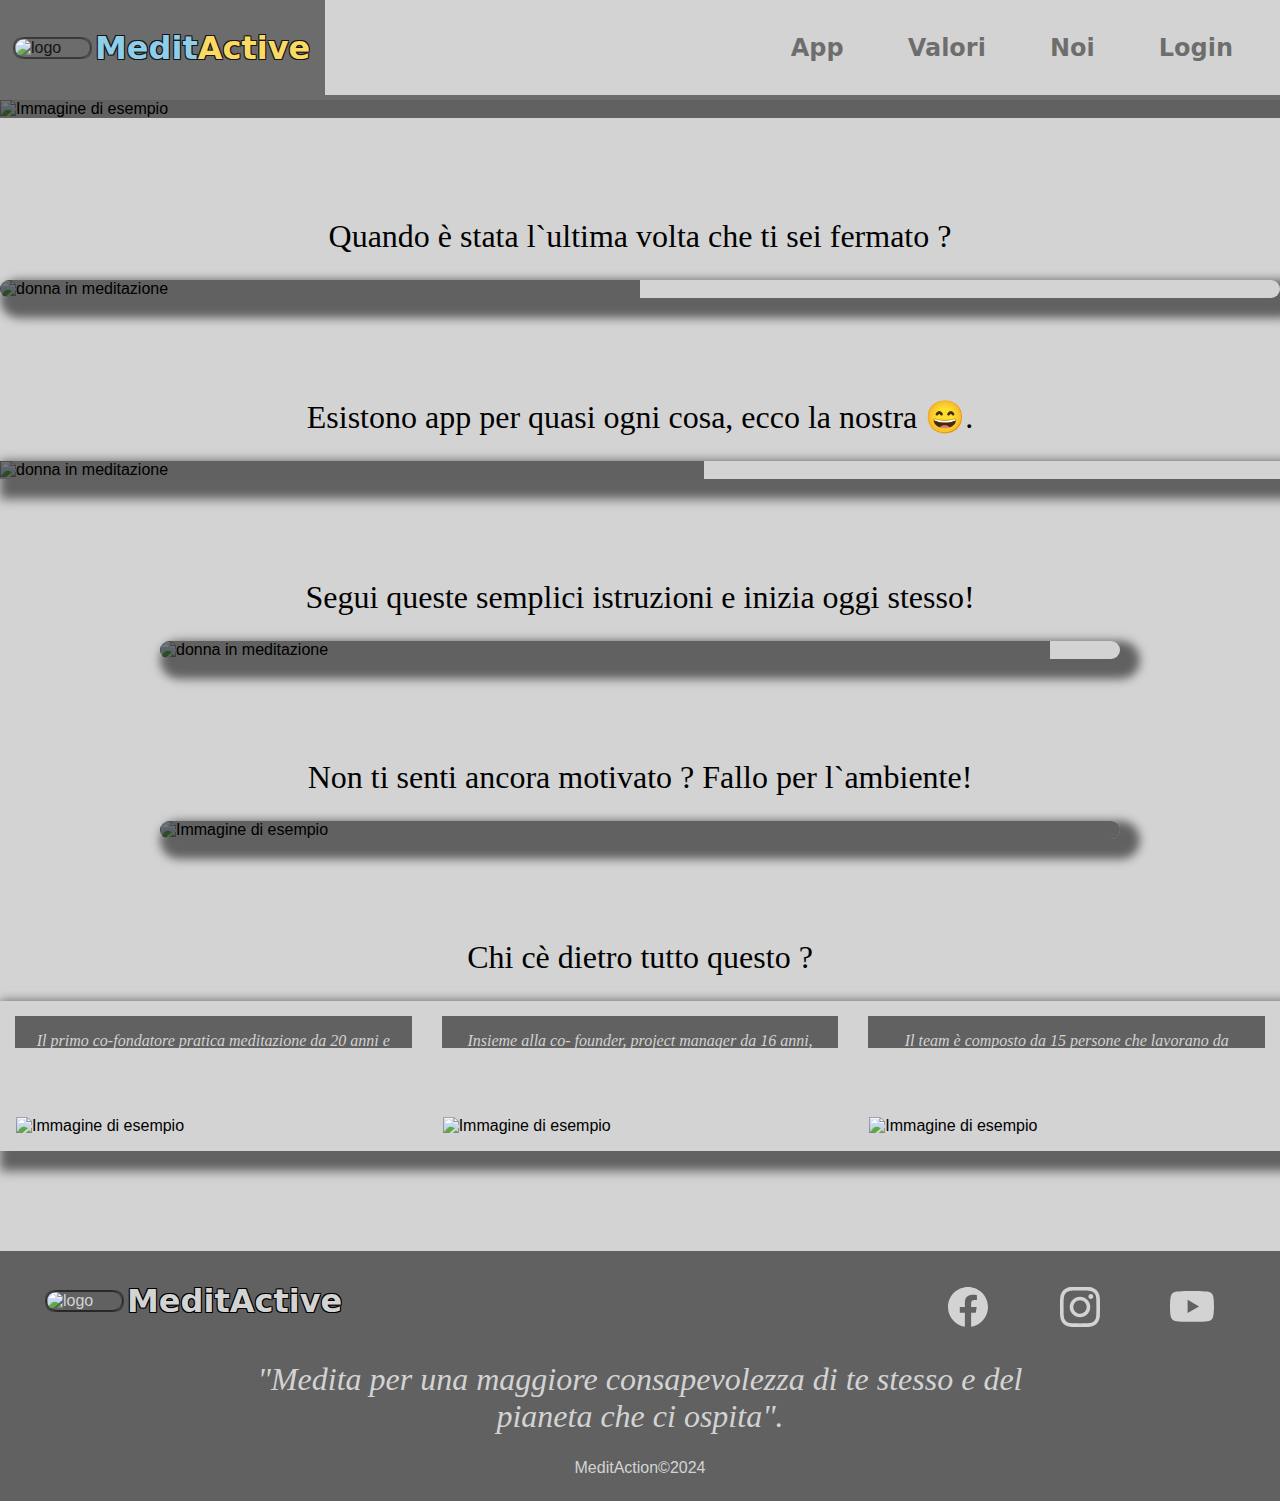
==== index.html @ da6f79a5 "Update index.html" ====
<!DOCTYPE html>
<html lang="it">
  <head>
    <meta charset="UTF-8" />
    <meta name="viewport" content="width=device-width, initial-scale=1.0" />
    <title>MeditActive</title>

    <link rel="stylesheet" type="text/css" href="https://VoTk4N.github.io/css/style.css" />

    <link
      rel="icon"
      href="/assets/img/logo/meditation-yoga-posture-svgrepo-com.png"
      type="image/png"
    />

   
  </head>
  <body>
    <header class="opacityChange" id="opacityChange">
      <div  class="logo">
        <img
          src="/assets/img/logo/meditation-yoga-posture-svgrepo-com.svg"
          alt="logo"
        />
        <p class="medit">Medit<span class="active">Active</span></p>
      </div>
      <nav>
        <ul>
          <li class="target t1">App</li>
          <li class="target t2">Valori</li>
          <li class="target t3">Noi</li>
          <li class="target t4">Login</li>

        </ul>
      </nav>
    </header>

    <main>
      <!-- VISION -->

      <div class="stone">
        <img class="img-set"
          src="/assets/img/stones-6546233_475px.jpg"
          alt="Immagine di esempio"
        />
        <p class="defaut-t">
          "<span>Your future</span>is created by what you do
          <span>today</span> not tomorrow."
        </p>
      </div>

      <h1 class="defaut-h1">
        Quando è stata l`ultima volta che ti sei fermato ?
      </h1>

      <div class="vision">
        <img class="img-set"
          src="/assets/img/meditation-5355769_1280.jpg"
          alt="donna in meditazione"
        />
        <div class="defaut-t vision-text">
          <p>
            "Il livello di consapevolezza di se stessi nella società è molto
            basso. Il mondo è diventato veloce, l’ottimizzazione supera
            d’importanza l’introspezione. La nostra missione è aiutare le
            persone a vivere serenamente con se stesse e a raggiungere i propri
            obiettivi, attraverso un percorso di meditazione."
          </p>
        </div>
      </div>

      <!-- APP -->
      <h1 class="defaut-h1">
        Esistono app per quasi ogni cosa, ecco la nostra &#x1F604.
      </h1>
      <div  class="app">
        <img class="img-set" src="/assets/img/beach-app474px.png" alt="donna in meditazione" />
        <div class="defaut-t app-t">
          <p>
            L’app è stata sviluppata per portare i benefici della meditazione e
            coordinarla con quelli della crescita personale, per far raggiungere
            vari obiettivi: giornalieri, mensili e annuali.
          </p>
          
        </div>
      </div>


      <h1 class="defaut-h1">
        Segui queste semplici istruzioni e inizia oggi stesso!
      </h1>

      <div class="app2">
        <img class="img-set"
          src="/assets/img/plant-8130367_1280.jpg"
          alt="donna in meditazione"
        />
        <div class="defaut-t app-t2">
          <ol>
            <li>Inserisci i tuoi dati e le tue abitudini.</li>
            <li>Scegli gli obbiettivi da raggiungere.</li>
            <li>Definisci in quanto tempo vuoi realizzare questa sfida.</li>
          </ol>
          <button>Clicca e medita</button>
        </div>
      </div>



      <!--VALUE -->
      <h1 class="defaut-h1">
        Non ti senti ancora motivato ? Fallo per l`ambiente!
      </h1>

             <div class="app2">
                <div class="defaut-t app-t2">
                    <p>
                        Ad ogni obiettivo raggiunto guadagni delle monete virtuali che
                        possono essere utilizzate per piantare alberi o raccogliere fondi
                        per progetti sociali o ambientali.
                      </p>
        <p>
          L’azienda si appoggia esclusivamente su server alimentati a energia
          rinnovabile.
        </p>
        </div>
        <img class="img-set"
          src="/assets/img/sunflowers-1853323_1280.jpg"
          alt="Immagine di esempio"
        />
      </div>


      <!-- ABOUT US -->

      <h1 class="defaut-h1"> 
        Chi cè dietro tutto questo ? </h1>

<div class="app">
      <div class="chi-siamo">
        <p class="defaut-t">
          Il primo co-fondatore pratica meditazione da 20 anni e la insegna da
          17.
        </p>

        <img class="img-set" src="/assets/img/co-founders-small.jpg" alt="Immagine di esempio" />
      </div>
      <div class="chi-siamo">
        <p class="defaut-t">
          Insieme alla co- founder, project manager da 16 anni, ha ideato questa
          app.
        </p>

        <img class="img-set"
          src="/assets/img/woman-5779323_small.jpg"
          alt="Immagine di esempio"
        />
      </div>

      <div class="chi-siamo">
        <p class="defaut-t">
          Il team è composto da 15 persone che lavorano da remoto in giro per
          l'Italia.
        </p>

        <img class="img-set"
          src="/assets/img/friendship-2366955_small.jpg"
          alt="Immagine di esempio"
        />
      </div>

    </div>

    </main>
    <footer>  
        <div class="footer-top">
        <div class="logo">
          <img
            src="/assets/img/logo/meditation-yoga-posture-svgrepo-com - footer.svg"
            alt="logo"
          />
          <p class="medit">Medit<span class="active">Active</span></p>
        </div>
        <nav>
          <ul>
            <li><a href="https://www.facebook.com/" target="_blank"><?xml version="1.0" encoding="utf-8"?>
                <svg class="svg-social" viewBox="0 0 24 24" xmlns="http://www.w3.org/2000/svg">
                <path d="M22 12C22 6.47714 17.5229 1.99999 12 1.99999C6.47715 1.99999 2 6.47714 2 12C2 16.9913 5.65686 21.1283 10.4375 21.8785V14.8906H7.89844V12H10.4375V9.79687C10.4375 7.29062 11.9304 5.90624 14.2146 5.90624C15.3087 5.90624 16.4531 6.10155 16.4531 6.10155V8.56249H15.1921C13.9499 8.56249 13.5625 9.33333 13.5625 10.1242V12H16.3359L15.8926 14.8906H13.5625V21.8785C18.3431 21.1283 22 16.9913 22 12Z"/>
                </svg></a></li>
            <li><a href="https://www.instagram.com/" target="_blank"><?xml version="1.0" encoding="utf-8"?><svg class="svg-social" viewBox="0 0 24 24" xmlns="http://www.w3.org/2000/svg">
                <path fill-rule="evenodd" clip-rule="evenodd" d="M12 2C9.284 2 8.944 2.01133 7.87733 2.06C6.81267 2.10867 6.08533 2.278 5.44933 2.52533C4.78267 2.776 4.178 3.16933 3.678 3.67867C3.16948 4.17809 2.77591 4.78233 2.52467 5.44933C2.27867 6.08533 2.10867 6.81333 2.06 7.878C2.012 8.944 2 9.28333 2 12C2 14.7167 2.01133 15.056 2.06 16.1227C2.10867 17.1873 2.278 17.9147 2.52533 18.5507C2.776 19.2173 3.16933 19.822 3.67867 20.322C4.1781 20.8305 4.78234 21.2241 5.44933 21.4753C6.08533 21.722 6.81267 21.8913 7.87733 21.94C8.944 21.9887 9.284 22 12 22C14.716 22 15.056 21.9887 16.1227 21.94C17.1873 21.8913 17.9147 21.722 18.5507 21.4747C19.2173 21.224 19.822 20.8307 20.322 20.3213C20.8305 19.8219 21.2241 19.2177 21.4753 18.5507C21.722 17.9147 21.8913 17.1873 21.94 16.1227C21.9887 15.056 22 14.716 22 12C22 9.284 21.9887 8.944 21.94 7.87733C21.8913 6.81267 21.722 6.08533 21.4747 5.44933C21.2236 4.78204 20.83 4.17755 20.3213 3.678C19.8219 3.16948 19.2177 2.77591 18.5507 2.52467C17.9147 2.27867 17.1867 2.10867 16.122 2.06C15.056 2.012 14.7167 2 12 2ZM12 3.802C14.67 3.802 14.9867 3.812 16.0413 3.86C17.016 3.90467 17.5453 4.06667 17.898 4.20467C18.3647 4.38533 18.698 4.60267 19.048 4.952C19.398 5.302 19.6147 5.63533 19.7953 6.102C19.9327 6.45467 20.0953 6.984 20.14 7.95867C20.188 9.01333 20.198 9.33 20.198 12C20.198 14.67 20.188 14.9867 20.14 16.0413C20.0953 17.016 19.9333 17.5453 19.7953 17.898C19.6353 18.3324 19.3799 18.7253 19.048 19.048C18.7254 19.38 18.3324 19.6354 17.898 19.7953C17.5453 19.9327 17.016 20.0953 16.0413 20.14C14.9867 20.188 14.6707 20.198 12 20.198C9.32933 20.198 9.01333 20.188 7.95867 20.14C6.984 20.0953 6.45467 19.9333 6.102 19.7953C5.66764 19.6353 5.27467 19.3799 4.952 19.048C4.62012 18.7253 4.36475 18.3323 4.20467 17.898C4.06733 17.5453 3.90467 17.016 3.86 16.0413C3.812 14.9867 3.802 14.67 3.802 12C3.802 9.33 3.812 9.01333 3.86 7.95867C3.90467 6.984 4.06667 6.45467 4.20467 6.102C4.38533 5.63533 4.60267 5.302 4.952 4.952C5.27463 4.62003 5.66761 4.36465 6.102 4.20467C6.45467 4.06733 6.984 3.90467 7.95867 3.86C9.01333 3.812 9.33 3.802 12 3.802Z"/>
                <path fill-rule="evenodd" clip-rule="evenodd" d="M12 15.3367C11.5618 15.3367 11.128 15.2504 10.7231 15.0827C10.3183 14.915 9.95047 14.6692 9.64064 14.3594C9.3308 14.0495 9.08502 13.6817 8.91734 13.2769C8.74965 12.8721 8.66335 12.4382 8.66335 12C8.66335 11.5618 8.74965 11.1279 8.91734 10.7231C9.08502 10.3183 9.3308 9.95046 9.64064 9.64062C9.95047 9.33078 10.3183 9.08501 10.7231 8.91732C11.128 8.74964 11.5618 8.66333 12 8.66333C12.885 8.66333 13.7336 9.01487 14.3594 9.64062C14.9851 10.2664 15.3367 11.1151 15.3367 12C15.3367 12.8849 14.9851 13.7336 14.3594 14.3594C13.7336 14.9851 12.885 15.3367 12 15.3367ZM12 6.86C10.6368 6.86 9.32942 7.40153 8.36549 8.36547C7.40155 9.32941 6.86002 10.6368 6.86002 12C6.86002 13.3632 7.40155 14.6706 8.36549 15.6345C9.32942 16.5985 10.6368 17.14 12 17.14C13.3632 17.14 14.6706 16.5985 15.6345 15.6345C16.5985 14.6706 17.14 13.3632 17.14 12C17.14 10.6368 16.5985 9.32941 15.6345 8.36547C14.6706 7.40153 13.3632 6.86 12 6.86ZM18.6353 6.76667C18.6353 7.0889 18.5073 7.39794 18.2795 7.6258C18.0516 7.85366 17.7426 7.98167 17.4204 7.98167C17.0981 7.98167 16.7891 7.85366 16.5612 7.6258C16.3334 7.39794 16.2053 7.0889 16.2053 6.76667C16.2053 6.44443 16.3334 6.13539 16.5612 5.90753C16.7891 5.67968 17.0981 5.55167 17.4204 5.55167C17.7426 5.55167 18.0516 5.67968 18.2795 5.90753C18.5073 6.13539 18.6353 6.44443 18.6353 6.76667Z"/>
                </svg></a></li>
            <li><a href="https://www.youtube.com/" target="_blank"><?xml version="1.0" encoding="utf-8"?>
                <svg class="svg-social" viewBox="0 0 24 24" xmlns="http://www.w3.org/2000/svg">
                <path fill-rule="evenodd" clip-rule="evenodd" d="M20.5949 4.45999C21.5421 4.71353 22.2865 5.45785 22.54 6.40501C22.9982 8.12002 23 11.7004 23 11.7004C23 11.7004 23 15.2807 22.54 16.9957C22.2865 17.9429 21.5421 18.6872 20.5949 18.9407C18.88 19.4007 12 19.4007 12 19.4007C12 19.4007 5.12002 19.4007 3.405 18.9407C2.45785 18.6872 1.71353 17.9429 1.45999 16.9957C1 15.2807 1 11.7004 1 11.7004C1 11.7004 1 8.12002 1.45999 6.40501C1.71353 5.45785 2.45785 4.71353 3.405 4.45999C5.12002 4 12 4 12 4C12 4 18.88 4 20.5949 4.45999ZM15.5134 11.7007L9.79788 15.0003V8.40101L15.5134 11.7007Z"/>
                </svg></a></li>
          </ul>
        </nav>
    </div>
    <div class="footer-bottom">
<h1>"Medita per una maggiore consapevolezza di te stesso e del pianeta che ci ospita".
</h1>
<p>MeditAction©2024</p>
    </div>
</footer>





<script>

     // Gestisce l`opacità dell`header
    const opacityChangeDiv = document.getElementById('opacityChange');
    
   
    window.addEventListener('scroll', function () {
      const scrollPosition = window.scrollY; 
    
      if (scrollPosition > 100) {
        opacityChangeDiv.style.opacity = '0.5'; 
      } else {
        opacityChangeDiv.style.opacity = '1'; 
      }
    });
    
    // Gestisce l`opacità dell`header quando è in hover risolvendo la sovrascrittura di js
    opacityChangeDiv.addEventListener('mouseenter', function () {
      opacityChangeDiv.style.opacity = '0.9'; // Opacità su hover
    });
    
    opacityChangeDiv.addEventListener('mouseleave', function () {
      const scrollPosition = window.scrollY;
    
      if (scrollPosition > 100) {
        opacityChangeDiv.style.opacity = '0.5'; 
      } else {
        opacityChangeDiv.style.opacity = '1'; 
      }
    });
    
    </script>


<script>
    // Va all`inizio della home page sia dal logo header che dal logo del footer
    const logoDivs1 = document.querySelectorAll(".logo");
  
    
    logoDivs1.forEach(logoDivs1 => {
      logoDivs1.addEventListener("click", function () {

        window.scrollTo({
          top: 0,
          behavior: "smooth"
        });
      });
    });
  </script>



<script>
    // Srolla all`"APP"
    const logoDiv2 = document.querySelector(".t1");

    logoDiv2.addEventListener("click", function () {
      window.scrollTo({
        top: 1600,
        behavior: "smooth"
      });
    });
  </script>


<script>
   // Srolla hai "Valori"
       const logoDiv3 = document.querySelector(".t2");
  
    logoDiv3.addEventListener("click", function () {

        window.scrollTo({
        top: 3225,
        behavior: "smooth"
      });
    });
  </script>

<script>
    // Scrolla fino a "NOI"
    const logoDiv4 = document.querySelector(".t3");
  
    logoDiv4.addEventListener("click", function () {
      window.scrollTo({
        top: 4135,
        behavior: "smooth"
      });
    });
  </script>


<script>
    // Scrolla fino a "DOWLOAD/LOGIN"
    const logoDiv5 = document.querySelector(".t4");
  
    logoDiv5.addEventListener("click", function () {
      window.scrollTo({
        top: 2400,
        behavior: "smooth"
      });
    });
  </script>




  </body>
</html>
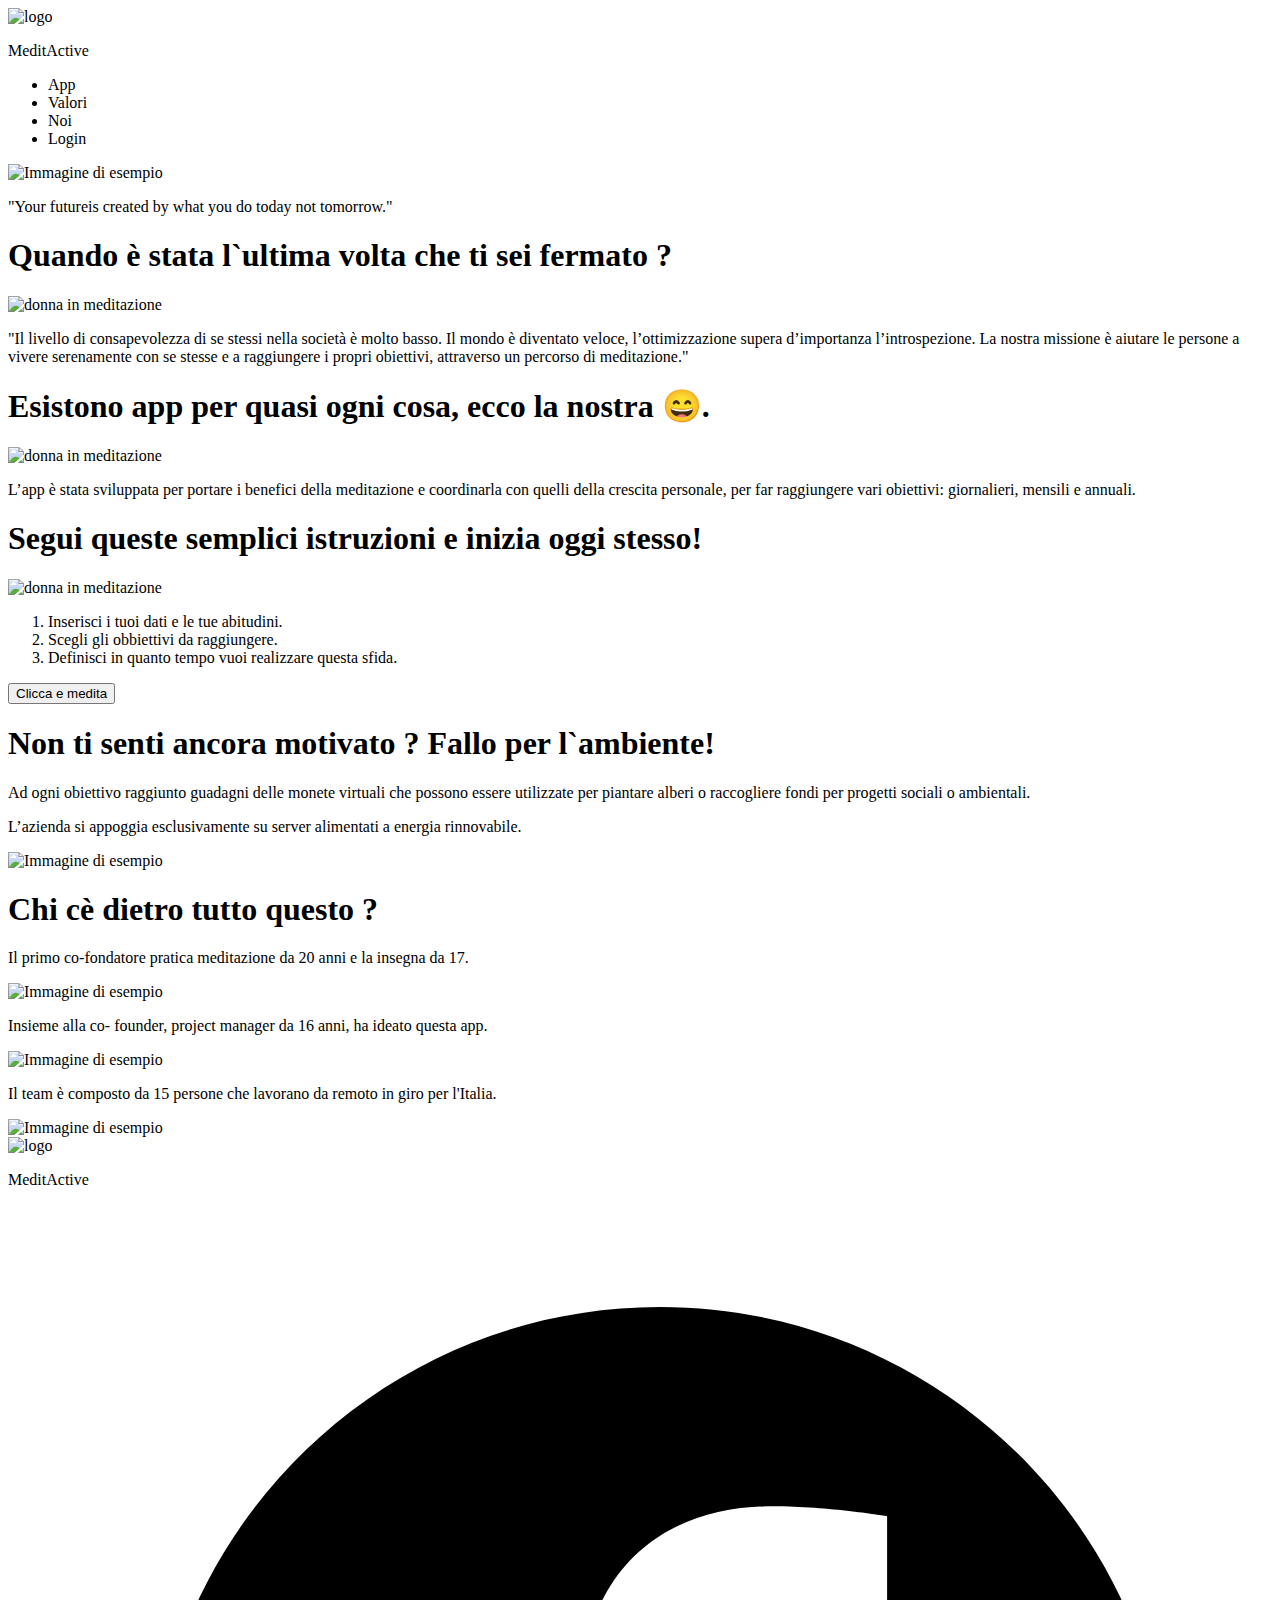
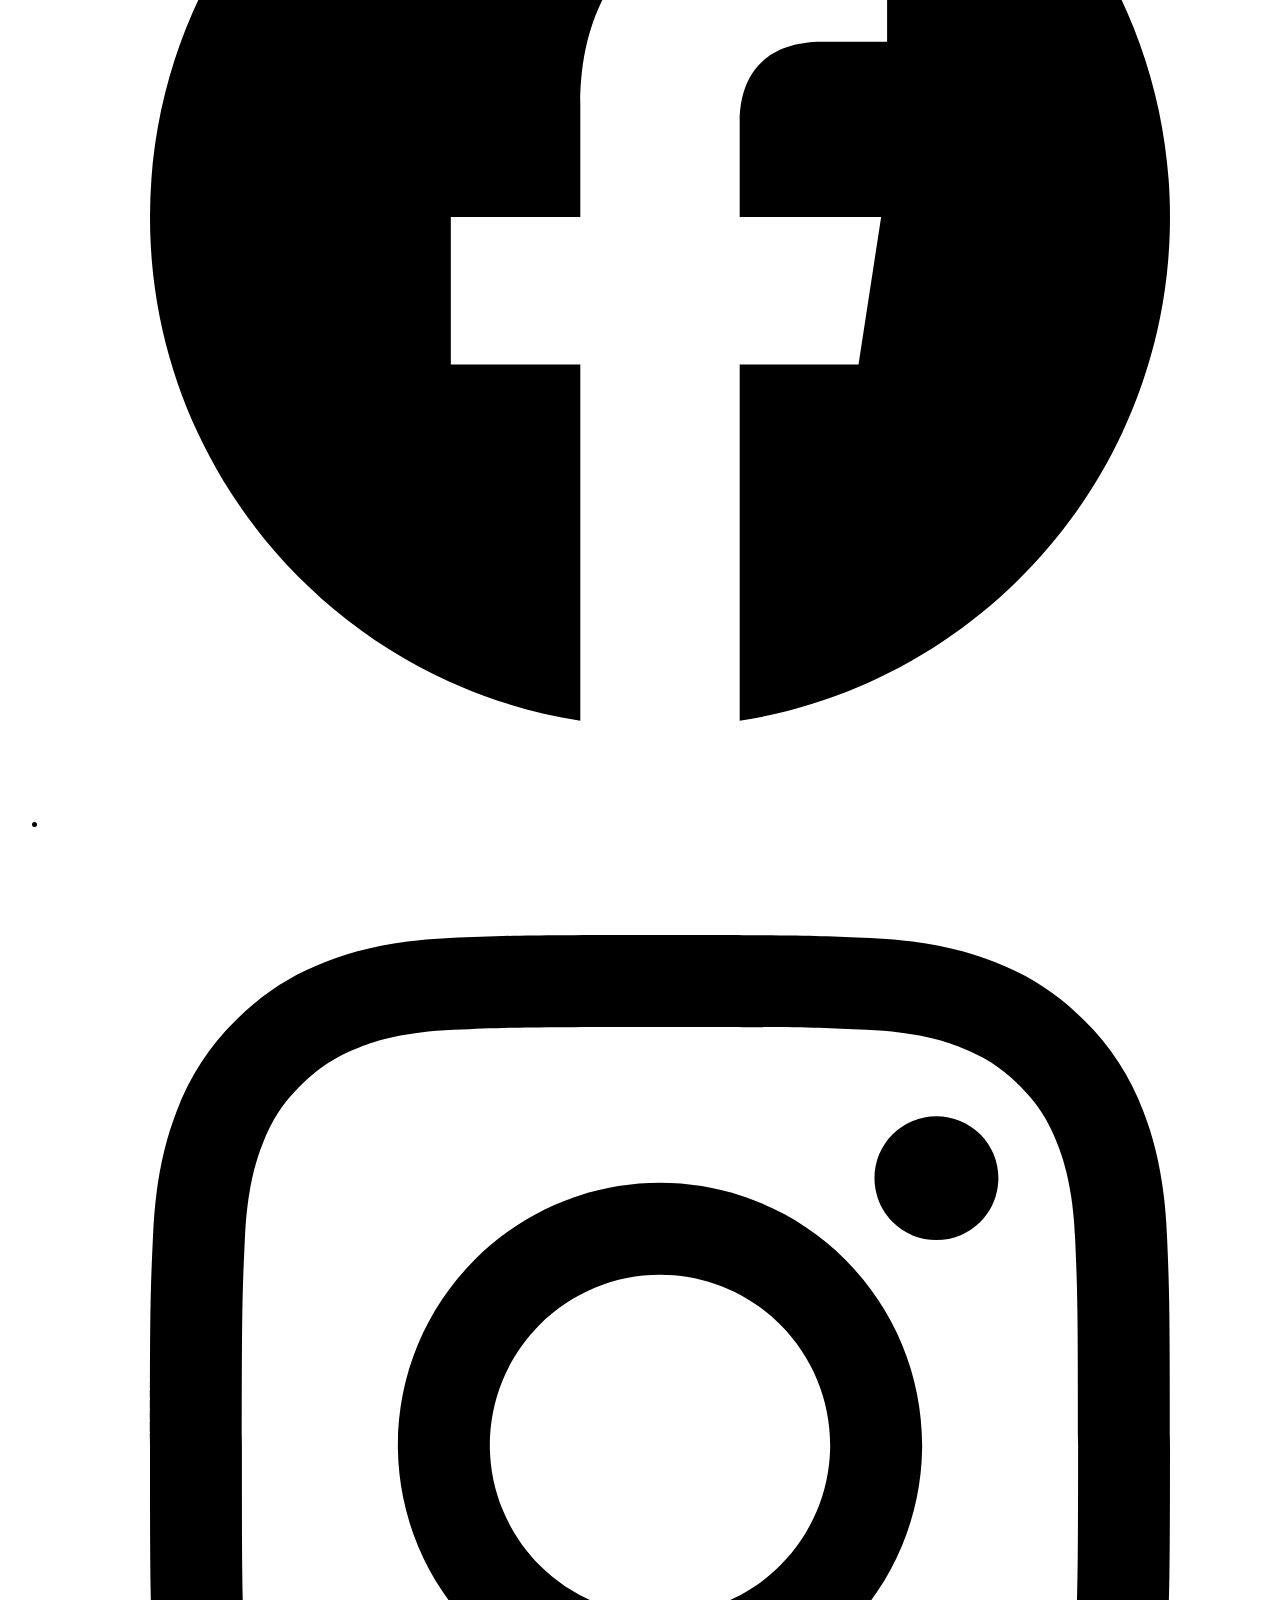
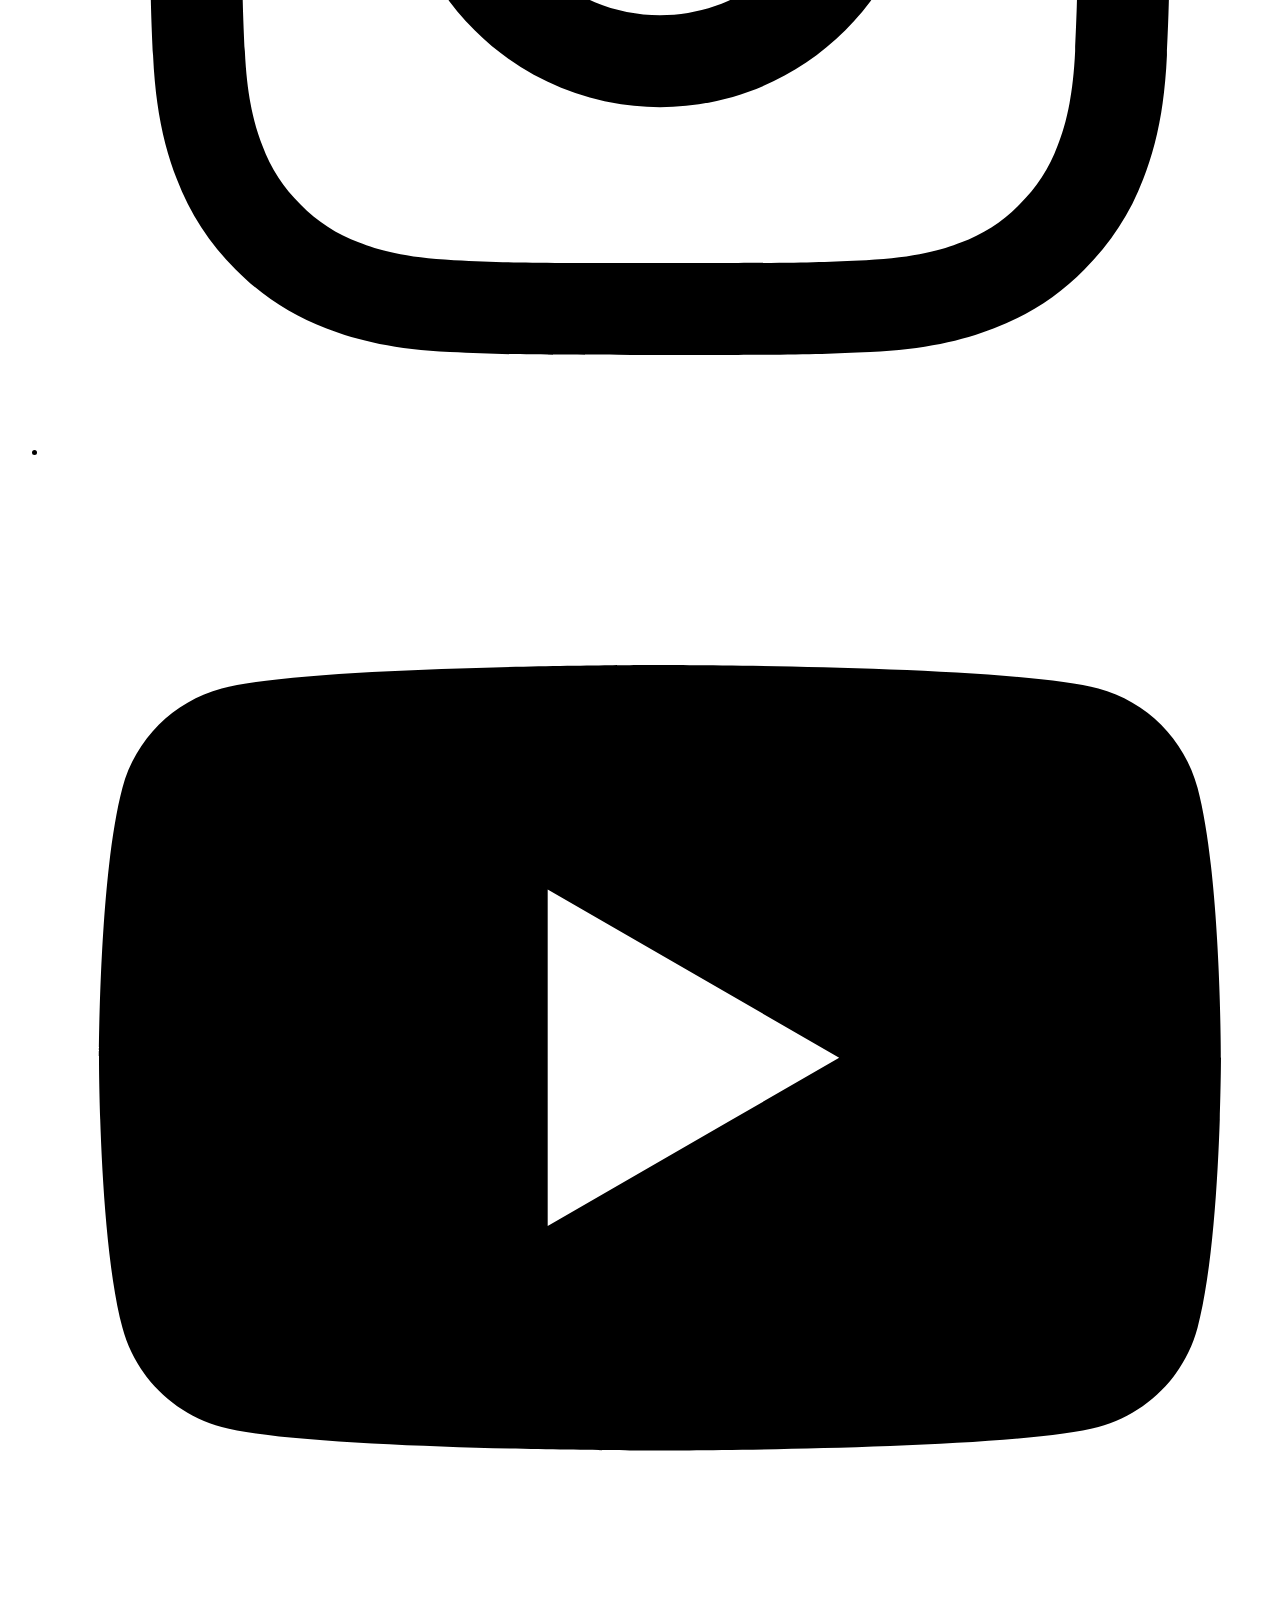
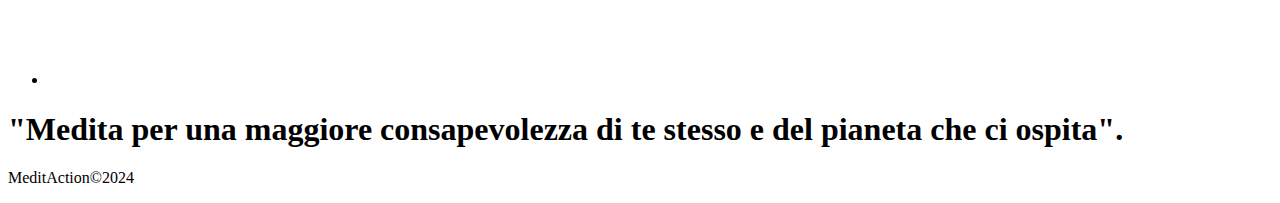
==== commit d1b2e20f: "Update index.html" ====
--- a/index.html
+++ b/index.html
@@ -5,7 +5,7 @@
     <meta name="viewport" content="width=device-width, initial-scale=1.0" />
     <title>MeditActive</title>
 
-    <link rel="stylesheet" type="text/css" href="https://VoTk4N.github.io/css/style.css" />
+    <link rel="stylesheet" type="text/css" href="./style.css" />
 
     <link
       rel="icon"
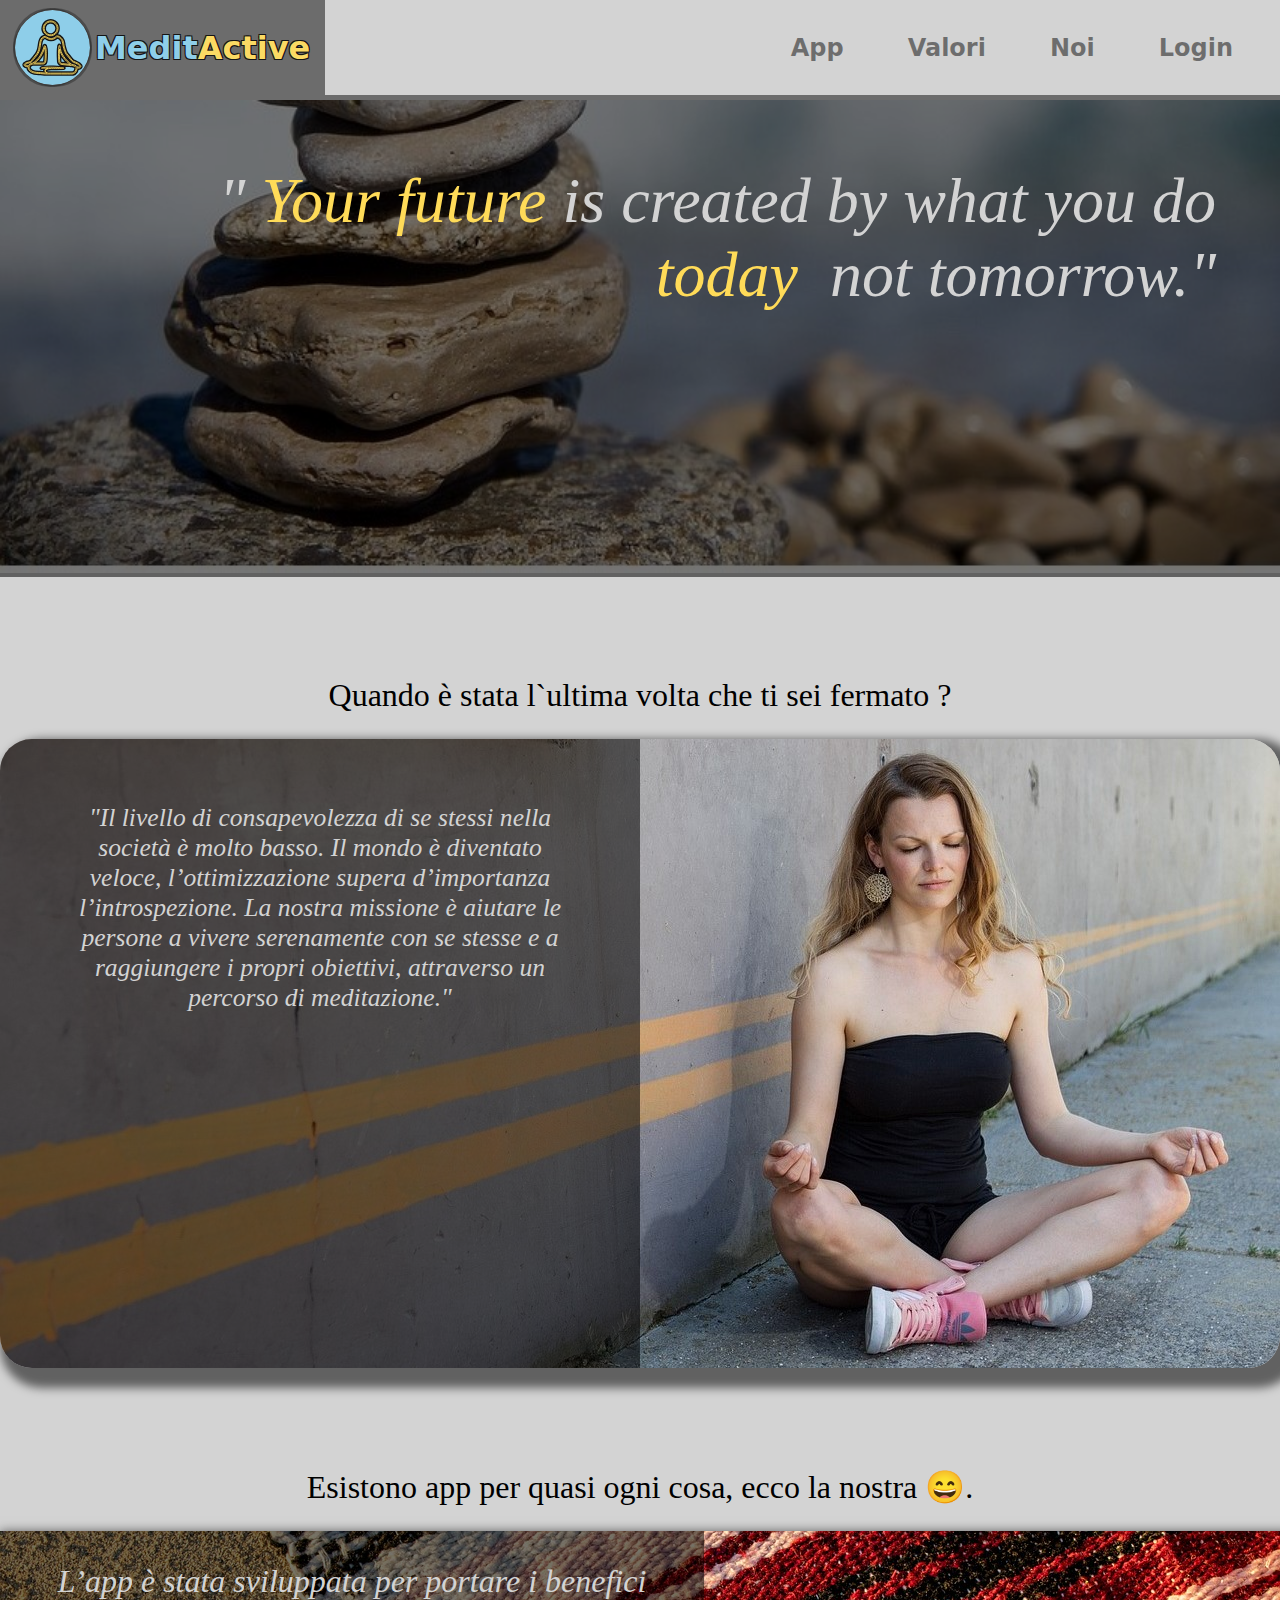
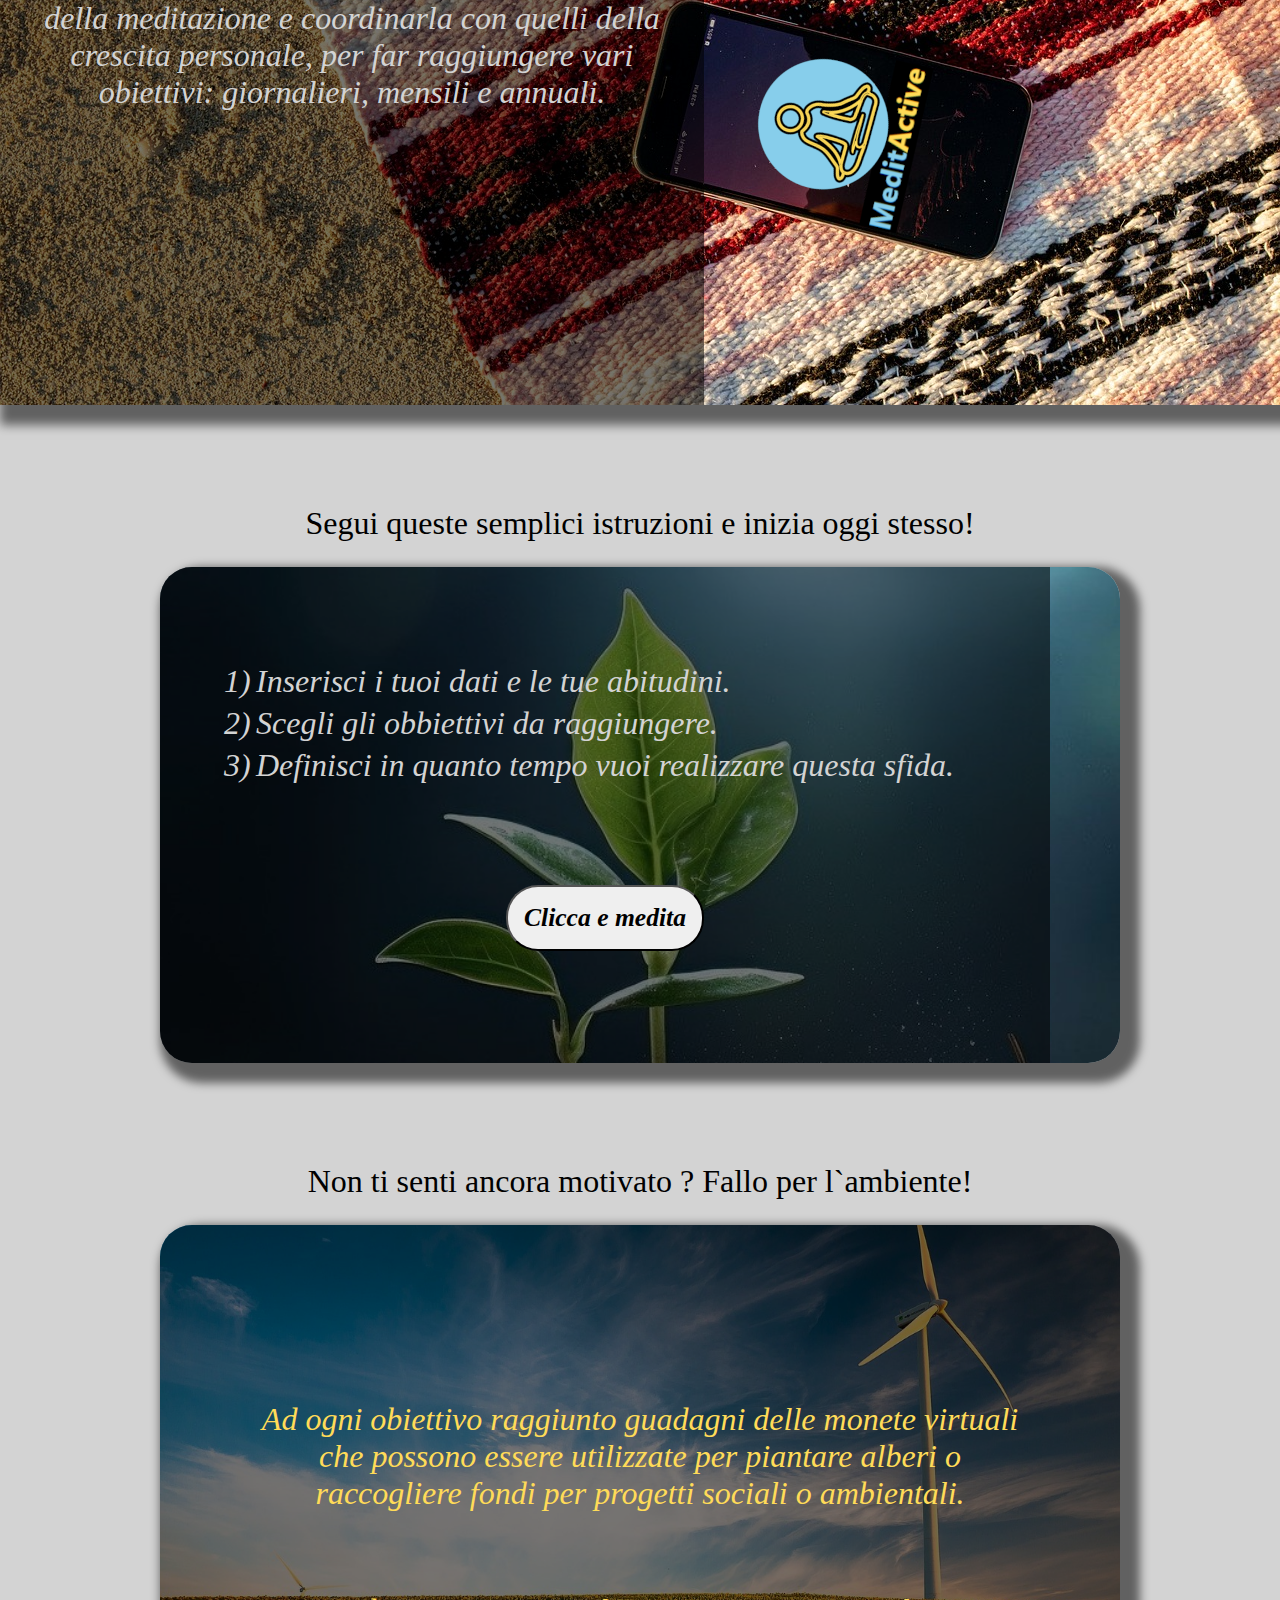
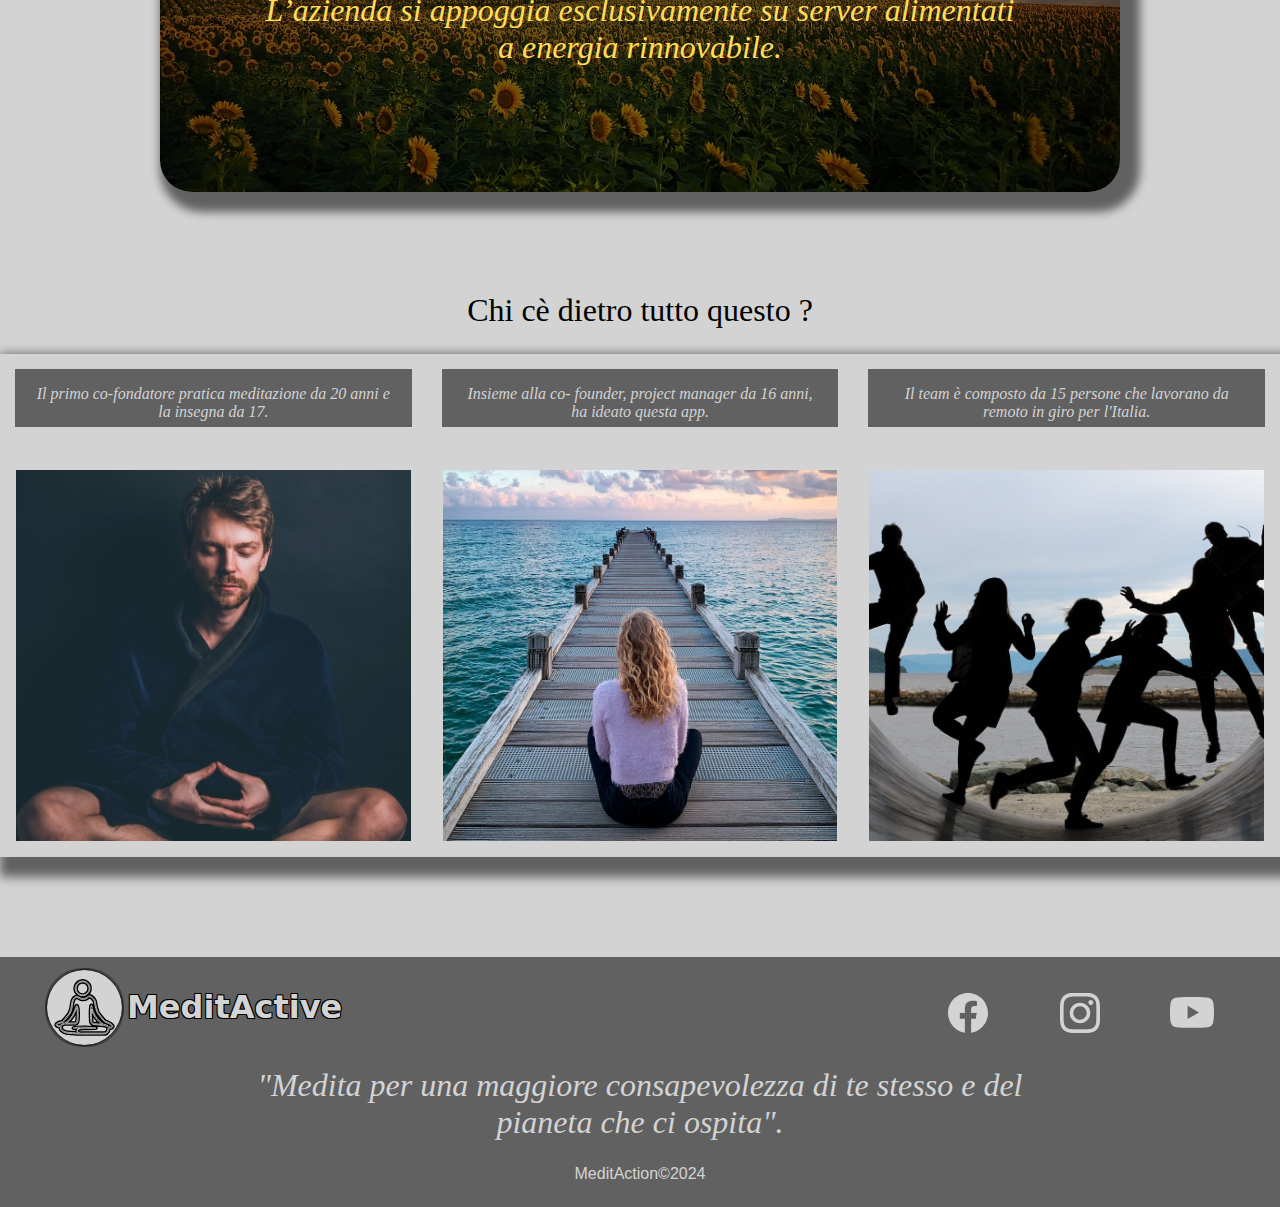
==== commit a4a2c847: "ADD_FOLDER" ====
--- a/index.html
+++ b/index.html
@@ -1,319 +1,319 @@
-<!DOCTYPE html>
-<html lang="it">
-  <head>
-    <meta charset="UTF-8" />
-    <meta name="viewport" content="width=device-width, initial-scale=1.0" />
-    <title>MeditActive</title>
-
-    <link rel="stylesheet" type="text/css" href="./style.css" />
-
-    <link
-      rel="icon"
-      href="/assets/img/logo/meditation-yoga-posture-svgrepo-com.png"
-      type="image/png"
-    />
-
-   
-  </head>
-  <body>
-    <header class="opacityChange" id="opacityChange">
-      <div  class="logo">
-        <img
-          src="/assets/img/logo/meditation-yoga-posture-svgrepo-com.svg"
-          alt="logo"
-        />
-        <p class="medit">Medit<span class="active">Active</span></p>
-      </div>
-      <nav>
-        <ul>
-          <li class="target t1">App</li>
-          <li class="target t2">Valori</li>
-          <li class="target t3">Noi</li>
-          <li class="target t4">Login</li>
-
-        </ul>
-      </nav>
-    </header>
-
-    <main>
-      <!-- VISION -->
-
-      <div class="stone">
-        <img class="img-set"
-          src="/assets/img/stones-6546233_475px.jpg"
-          alt="Immagine di esempio"
-        />
-        <p class="defaut-t">
-          "<span>Your future</span>is created by what you do
-          <span>today</span> not tomorrow."
-        </p>
-      </div>
-
-      <h1 class="defaut-h1">
-        Quando è stata l`ultima volta che ti sei fermato ?
-      </h1>
-
-      <div class="vision">
-        <img class="img-set"
-          src="/assets/img/meditation-5355769_1280.jpg"
-          alt="donna in meditazione"
-        />
-        <div class="defaut-t vision-text">
-          <p>
-            "Il livello di consapevolezza di se stessi nella società è molto
-            basso. Il mondo è diventato veloce, l’ottimizzazione supera
-            d’importanza l’introspezione. La nostra missione è aiutare le
-            persone a vivere serenamente con se stesse e a raggiungere i propri
-            obiettivi, attraverso un percorso di meditazione."
-          </p>
-        </div>
-      </div>
-
-      <!-- APP -->
-      <h1 class="defaut-h1">
-        Esistono app per quasi ogni cosa, ecco la nostra &#x1F604.
-      </h1>
-      <div  class="app">
-        <img class="img-set" src="/assets/img/beach-app474px.png" alt="donna in meditazione" />
-        <div class="defaut-t app-t">
-          <p>
-            L’app è stata sviluppata per portare i benefici della meditazione e
-            coordinarla con quelli della crescita personale, per far raggiungere
-            vari obiettivi: giornalieri, mensili e annuali.
-          </p>
-          
-        </div>
-      </div>
-
-
-      <h1 class="defaut-h1">
-        Segui queste semplici istruzioni e inizia oggi stesso!
-      </h1>
-
-      <div class="app2">
-        <img class="img-set"
-          src="/assets/img/plant-8130367_1280.jpg"
-          alt="donna in meditazione"
-        />
-        <div class="defaut-t app-t2">
-          <ol>
-            <li>Inserisci i tuoi dati e le tue abitudini.</li>
-            <li>Scegli gli obbiettivi da raggiungere.</li>
-            <li>Definisci in quanto tempo vuoi realizzare questa sfida.</li>
-          </ol>
-          <button>Clicca e medita</button>
-        </div>
-      </div>
-
-
-
-      <!--VALUE -->
-      <h1 class="defaut-h1">
-        Non ti senti ancora motivato ? Fallo per l`ambiente!
-      </h1>
-
-             <div class="app2">
-                <div class="defaut-t app-t2">
-                    <p>
-                        Ad ogni obiettivo raggiunto guadagni delle monete virtuali che
-                        possono essere utilizzate per piantare alberi o raccogliere fondi
-                        per progetti sociali o ambientali.
-                      </p>
-        <p>
-          L’azienda si appoggia esclusivamente su server alimentati a energia
-          rinnovabile.
-        </p>
-        </div>
-        <img class="img-set"
-          src="/assets/img/sunflowers-1853323_1280.jpg"
-          alt="Immagine di esempio"
-        />
-      </div>
-
-
-      <!-- ABOUT US -->
-
-      <h1 class="defaut-h1"> 
-        Chi cè dietro tutto questo ? </h1>
-
-<div class="app">
-      <div class="chi-siamo">
-        <p class="defaut-t">
-          Il primo co-fondatore pratica meditazione da 20 anni e la insegna da
-          17.
-        </p>
-
-        <img class="img-set" src="/assets/img/co-founders-small.jpg" alt="Immagine di esempio" />
-      </div>
-      <div class="chi-siamo">
-        <p class="defaut-t">
-          Insieme alla co- founder, project manager da 16 anni, ha ideato questa
-          app.
-        </p>
-
-        <img class="img-set"
-          src="/assets/img/woman-5779323_small.jpg"
-          alt="Immagine di esempio"
-        />
-      </div>
-
-      <div class="chi-siamo">
-        <p class="defaut-t">
-          Il team è composto da 15 persone che lavorano da remoto in giro per
-          l'Italia.
-        </p>
-
-        <img class="img-set"
-          src="/assets/img/friendship-2366955_small.jpg"
-          alt="Immagine di esempio"
-        />
-      </div>
-
-    </div>
-
-    </main>
-    <footer>  
-        <div class="footer-top">
-        <div class="logo">
-          <img
-            src="/assets/img/logo/meditation-yoga-posture-svgrepo-com - footer.svg"
-            alt="logo"
-          />
-          <p class="medit">Medit<span class="active">Active</span></p>
-        </div>
-        <nav>
-          <ul>
-            <li><a href="https://www.facebook.com/" target="_blank"><?xml version="1.0" encoding="utf-8"?>
-                <svg class="svg-social" viewBox="0 0 24 24" xmlns="http://www.w3.org/2000/svg">
-                <path d="M22 12C22 6.47714 17.5229 1.99999 12 1.99999C6.47715 1.99999 2 6.47714 2 12C2 16.9913 5.65686 21.1283 10.4375 21.8785V14.8906H7.89844V12H10.4375V9.79687C10.4375 7.29062 11.9304 5.90624 14.2146 5.90624C15.3087 5.90624 16.4531 6.10155 16.4531 6.10155V8.56249H15.1921C13.9499 8.56249 13.5625 9.33333 13.5625 10.1242V12H16.3359L15.8926 14.8906H13.5625V21.8785C18.3431 21.1283 22 16.9913 22 12Z"/>
-                </svg></a></li>
-            <li><a href="https://www.instagram.com/" target="_blank"><?xml version="1.0" encoding="utf-8"?><svg class="svg-social" viewBox="0 0 24 24" xmlns="http://www.w3.org/2000/svg">
-                <path fill-rule="evenodd" clip-rule="evenodd" d="M12 2C9.284 2 8.944 2.01133 7.87733 2.06C6.81267 2.10867 6.08533 2.278 5.44933 2.52533C4.78267 2.776 4.178 3.16933 3.678 3.67867C3.16948 4.17809 2.77591 4.78233 2.52467 5.44933C2.27867 6.08533 2.10867 6.81333 2.06 7.878C2.012 8.944 2 9.28333 2 12C2 14.7167 2.01133 15.056 2.06 16.1227C2.10867 17.1873 2.278 17.9147 2.52533 18.5507C2.776 19.2173 3.16933 19.822 3.67867 20.322C4.1781 20.8305 4.78234 21.2241 5.44933 21.4753C6.08533 21.722 6.81267 21.8913 7.87733 21.94C8.944 21.9887 9.284 22 12 22C14.716 22 15.056 21.9887 16.1227 21.94C17.1873 21.8913 17.9147 21.722 18.5507 21.4747C19.2173 21.224 19.822 20.8307 20.322 20.3213C20.8305 19.8219 21.2241 19.2177 21.4753 18.5507C21.722 17.9147 21.8913 17.1873 21.94 16.1227C21.9887 15.056 22 14.716 22 12C22 9.284 21.9887 8.944 21.94 7.87733C21.8913 6.81267 21.722 6.08533 21.4747 5.44933C21.2236 4.78204 20.83 4.17755 20.3213 3.678C19.8219 3.16948 19.2177 2.77591 18.5507 2.52467C17.9147 2.27867 17.1867 2.10867 16.122 2.06C15.056 2.012 14.7167 2 12 2ZM12 3.802C14.67 3.802 14.9867 3.812 16.0413 3.86C17.016 3.90467 17.5453 4.06667 17.898 4.20467C18.3647 4.38533 18.698 4.60267 19.048 4.952C19.398 5.302 19.6147 5.63533 19.7953 6.102C19.9327 6.45467 20.0953 6.984 20.14 7.95867C20.188 9.01333 20.198 9.33 20.198 12C20.198 14.67 20.188 14.9867 20.14 16.0413C20.0953 17.016 19.9333 17.5453 19.7953 17.898C19.6353 18.3324 19.3799 18.7253 19.048 19.048C18.7254 19.38 18.3324 19.6354 17.898 19.7953C17.5453 19.9327 17.016 20.0953 16.0413 20.14C14.9867 20.188 14.6707 20.198 12 20.198C9.32933 20.198 9.01333 20.188 7.95867 20.14C6.984 20.0953 6.45467 19.9333 6.102 19.7953C5.66764 19.6353 5.27467 19.3799 4.952 19.048C4.62012 18.7253 4.36475 18.3323 4.20467 17.898C4.06733 17.5453 3.90467 17.016 3.86 16.0413C3.812 14.9867 3.802 14.67 3.802 12C3.802 9.33 3.812 9.01333 3.86 7.95867C3.90467 6.984 4.06667 6.45467 4.20467 6.102C4.38533 5.63533 4.60267 5.302 4.952 4.952C5.27463 4.62003 5.66761 4.36465 6.102 4.20467C6.45467 4.06733 6.984 3.90467 7.95867 3.86C9.01333 3.812 9.33 3.802 12 3.802Z"/>
-                <path fill-rule="evenodd" clip-rule="evenodd" d="M12 15.3367C11.5618 15.3367 11.128 15.2504 10.7231 15.0827C10.3183 14.915 9.95047 14.6692 9.64064 14.3594C9.3308 14.0495 9.08502 13.6817 8.91734 13.2769C8.74965 12.8721 8.66335 12.4382 8.66335 12C8.66335 11.5618 8.74965 11.1279 8.91734 10.7231C9.08502 10.3183 9.3308 9.95046 9.64064 9.64062C9.95047 9.33078 10.3183 9.08501 10.7231 8.91732C11.128 8.74964 11.5618 8.66333 12 8.66333C12.885 8.66333 13.7336 9.01487 14.3594 9.64062C14.9851 10.2664 15.3367 11.1151 15.3367 12C15.3367 12.8849 14.9851 13.7336 14.3594 14.3594C13.7336 14.9851 12.885 15.3367 12 15.3367ZM12 6.86C10.6368 6.86 9.32942 7.40153 8.36549 8.36547C7.40155 9.32941 6.86002 10.6368 6.86002 12C6.86002 13.3632 7.40155 14.6706 8.36549 15.6345C9.32942 16.5985 10.6368 17.14 12 17.14C13.3632 17.14 14.6706 16.5985 15.6345 15.6345C16.5985 14.6706 17.14 13.3632 17.14 12C17.14 10.6368 16.5985 9.32941 15.6345 8.36547C14.6706 7.40153 13.3632 6.86 12 6.86ZM18.6353 6.76667C18.6353 7.0889 18.5073 7.39794 18.2795 7.6258C18.0516 7.85366 17.7426 7.98167 17.4204 7.98167C17.0981 7.98167 16.7891 7.85366 16.5612 7.6258C16.3334 7.39794 16.2053 7.0889 16.2053 6.76667C16.2053 6.44443 16.3334 6.13539 16.5612 5.90753C16.7891 5.67968 17.0981 5.55167 17.4204 5.55167C17.7426 5.55167 18.0516 5.67968 18.2795 5.90753C18.5073 6.13539 18.6353 6.44443 18.6353 6.76667Z"/>
-                </svg></a></li>
-            <li><a href="https://www.youtube.com/" target="_blank"><?xml version="1.0" encoding="utf-8"?>
-                <svg class="svg-social" viewBox="0 0 24 24" xmlns="http://www.w3.org/2000/svg">
-                <path fill-rule="evenodd" clip-rule="evenodd" d="M20.5949 4.45999C21.5421 4.71353 22.2865 5.45785 22.54 6.40501C22.9982 8.12002 23 11.7004 23 11.7004C23 11.7004 23 15.2807 22.54 16.9957C22.2865 17.9429 21.5421 18.6872 20.5949 18.9407C18.88 19.4007 12 19.4007 12 19.4007C12 19.4007 5.12002 19.4007 3.405 18.9407C2.45785 18.6872 1.71353 17.9429 1.45999 16.9957C1 15.2807 1 11.7004 1 11.7004C1 11.7004 1 8.12002 1.45999 6.40501C1.71353 5.45785 2.45785 4.71353 3.405 4.45999C5.12002 4 12 4 12 4C12 4 18.88 4 20.5949 4.45999ZM15.5134 11.7007L9.79788 15.0003V8.40101L15.5134 11.7007Z"/>
-                </svg></a></li>
-          </ul>
-        </nav>
-    </div>
-    <div class="footer-bottom">
-<h1>"Medita per una maggiore consapevolezza di te stesso e del pianeta che ci ospita".
-</h1>
-<p>MeditAction©2024</p>
-    </div>
-</footer>
-
-
-
-
-
-<script>
-
-     // Gestisce l`opacità dell`header
-    const opacityChangeDiv = document.getElementById('opacityChange');
-    
-   
-    window.addEventListener('scroll', function () {
-      const scrollPosition = window.scrollY; 
-    
-      if (scrollPosition > 100) {
-        opacityChangeDiv.style.opacity = '0.5'; 
-      } else {
-        opacityChangeDiv.style.opacity = '1'; 
-      }
-    });
-    
-    // Gestisce l`opacità dell`header quando è in hover risolvendo la sovrascrittura di js
-    opacityChangeDiv.addEventListener('mouseenter', function () {
-      opacityChangeDiv.style.opacity = '0.9'; // Opacità su hover
-    });
-    
-    opacityChangeDiv.addEventListener('mouseleave', function () {
-      const scrollPosition = window.scrollY;
-    
-      if (scrollPosition > 100) {
-        opacityChangeDiv.style.opacity = '0.5'; 
-      } else {
-        opacityChangeDiv.style.opacity = '1'; 
-      }
-    });
-    
-    </script>
-
-
-<script>
-    // Va all`inizio della home page sia dal logo header che dal logo del footer
-    const logoDivs1 = document.querySelectorAll(".logo");
-  
-    
-    logoDivs1.forEach(logoDivs1 => {
-      logoDivs1.addEventListener("click", function () {
-
-        window.scrollTo({
-          top: 0,
-          behavior: "smooth"
-        });
-      });
-    });
-  </script>
-
-
-
-<script>
-    // Srolla all`"APP"
-    const logoDiv2 = document.querySelector(".t1");
-
-    logoDiv2.addEventListener("click", function () {
-      window.scrollTo({
-        top: 1600,
-        behavior: "smooth"
-      });
-    });
-  </script>
-
-
-<script>
-   // Srolla hai "Valori"
-       const logoDiv3 = document.querySelector(".t2");
-  
-    logoDiv3.addEventListener("click", function () {
-
-        window.scrollTo({
-        top: 3225,
-        behavior: "smooth"
-      });
-    });
-  </script>
-
-<script>
-    // Scrolla fino a "NOI"
-    const logoDiv4 = document.querySelector(".t3");
-  
-    logoDiv4.addEventListener("click", function () {
-      window.scrollTo({
-        top: 4135,
-        behavior: "smooth"
-      });
-    });
-  </script>
-
-
-<script>
-    // Scrolla fino a "DOWLOAD/LOGIN"
-    const logoDiv5 = document.querySelector(".t4");
-  
-    logoDiv5.addEventListener("click", function () {
-      window.scrollTo({
-        top: 2400,
-        behavior: "smooth"
-      });
-    });
-  </script>
-
-
-
-
-  </body>
-</html>
+<!DOCTYPE html>
+<html lang="it">
+  <head>
+    <meta charset="UTF-8" />
+    <meta name="viewport" content="width=device-width, initial-scale=1.0" />
+    <title>MeditActive</title>
+
+    <link rel="stylesheet" href="/assets/css/style.css" />
+
+    <link
+      rel="icon"
+      href="/assets/img/logo/meditation-yoga-posture-svgrepo-com.png"
+      type="image/png"
+    />
+
+   
+  </head>
+  <body>
+    <header class="opacityChange" id="opacityChange">
+      <div  class="logo">
+        <img
+          src="/assets/img/logo/meditation-yoga-posture-svgrepo-com.svg"
+          alt="logo"
+        />
+        <p class="medit">Medit<span class="active">Active</span></p>
+      </div>
+      <nav>
+        <ul>
+          <li class="target t1">App</li>
+          <li class="target t2">Valori</li>
+          <li class="target t3">Noi</li>
+          <li class="target t4">Login</li>
+
+        </ul>
+      </nav>
+    </header>
+
+    <main>
+      <!-- VISION -->
+
+      <div class="stone">
+        <img class="img-set"
+          src="/assets/img/stones-6546233_475px.jpg"
+          alt="Immagine di esempio"
+        />
+        <p class="defaut-t">
+          "<span>Your future</span>is created by what you do
+          <span>today</span> not tomorrow."
+        </p>
+      </div>
+
+      <h1 class="defaut-h1">
+        Quando è stata l`ultima volta che ti sei fermato ?
+      </h1>
+
+      <div class="vision">
+        <img class="img-set"
+          src="/assets/img/meditation-5355769_1280.jpg"
+          alt="donna in meditazione"
+        />
+        <div class="defaut-t vision-text">
+          <p>
+            "Il livello di consapevolezza di se stessi nella società è molto
+            basso. Il mondo è diventato veloce, l’ottimizzazione supera
+            d’importanza l’introspezione. La nostra missione è aiutare le
+            persone a vivere serenamente con se stesse e a raggiungere i propri
+            obiettivi, attraverso un percorso di meditazione."
+          </p>
+        </div>
+      </div>
+
+      <!-- APP -->
+      <h1 class="defaut-h1">
+        Esistono app per quasi ogni cosa, ecco la nostra &#x1F604.
+      </h1>
+      <div  class="app">
+        <img class="img-set" src="/assets/img/beach-app474px.png" alt="donna in meditazione" />
+        <div class="defaut-t app-t">
+          <p>
+            L’app è stata sviluppata per portare i benefici della meditazione e
+            coordinarla con quelli della crescita personale, per far raggiungere
+            vari obiettivi: giornalieri, mensili e annuali.
+          </p>
+          
+        </div>
+      </div>
+
+
+      <h1 class="defaut-h1">
+        Segui queste semplici istruzioni e inizia oggi stesso!
+      </h1>
+
+      <div class="app2">
+        <img class="img-set"
+          src="/assets/img/plant-8130367_1280.jpg"
+          alt="donna in meditazione"
+        />
+        <div class="defaut-t app-t2">
+          <ol>
+            <li>Inserisci i tuoi dati e le tue abitudini.</li>
+            <li>Scegli gli obbiettivi da raggiungere.</li>
+            <li>Definisci in quanto tempo vuoi realizzare questa sfida.</li>
+          </ol>
+          <button>Clicca e medita</button>
+        </div>
+      </div>
+
+
+
+      <!--VALUE -->
+      <h1 class="defaut-h1">
+        Non ti senti ancora motivato ? Fallo per l`ambiente!
+      </h1>
+
+             <div class="app2">
+                <div class="defaut-t app-t2">
+                    <p>
+                        Ad ogni obiettivo raggiunto guadagni delle monete virtuali che
+                        possono essere utilizzate per piantare alberi o raccogliere fondi
+                        per progetti sociali o ambientali.
+                      </p>
+        <p>
+          L’azienda si appoggia esclusivamente su server alimentati a energia
+          rinnovabile.
+        </p>
+        </div>
+        <img class="img-set"
+          src="/assets/img/sunflowers-1853323_1280.jpg"
+          alt="Immagine di esempio"
+        />
+      </div>
+
+
+      <!-- ABOUT US -->
+
+      <h1 class="defaut-h1"> 
+        Chi cè dietro tutto questo ? </h1>
+
+<div class="app">
+      <div class="chi-siamo">
+        <p class="defaut-t">
+          Il primo co-fondatore pratica meditazione da 20 anni e la insegna da
+          17.
+        </p>
+
+        <img class="img-set" src="/assets/img/co-founders-small.jpg" alt="Immagine di esempio" />
+      </div>
+      <div class="chi-siamo">
+        <p class="defaut-t">
+          Insieme alla co- founder, project manager da 16 anni, ha ideato questa
+          app.
+        </p>
+
+        <img class="img-set"
+          src="/assets/img/woman-5779323_small.jpg"
+          alt="Immagine di esempio"
+        />
+      </div>
+
+      <div class="chi-siamo">
+        <p class="defaut-t">
+          Il team è composto da 15 persone che lavorano da remoto in giro per
+          l'Italia.
+        </p>
+
+        <img class="img-set"
+          src="/assets/img/friendship-2366955_small.jpg"
+          alt="Immagine di esempio"
+        />
+      </div>
+
+    </div>
+
+    </main>
+    <footer>  
+        <div class="footer-top">
+        <div class="logo">
+          <img
+            src="/assets/img/logo/meditation-yoga-posture-svgrepo-com - footer.svg"
+            alt="logo"
+          />
+          <p class="medit">Medit<span class="active">Active</span></p>
+        </div>
+        <nav>
+          <ul>
+            <li><a href="https://www.facebook.com/" target="_blank"><?xml version="1.0" encoding="utf-8"?>
+                <svg class="svg-social" viewBox="0 0 24 24" xmlns="http://www.w3.org/2000/svg">
+                <path d="M22 12C22 6.47714 17.5229 1.99999 12 1.99999C6.47715 1.99999 2 6.47714 2 12C2 16.9913 5.65686 21.1283 10.4375 21.8785V14.8906H7.89844V12H10.4375V9.79687C10.4375 7.29062 11.9304 5.90624 14.2146 5.90624C15.3087 5.90624 16.4531 6.10155 16.4531 6.10155V8.56249H15.1921C13.9499 8.56249 13.5625 9.33333 13.5625 10.1242V12H16.3359L15.8926 14.8906H13.5625V21.8785C18.3431 21.1283 22 16.9913 22 12Z"/>
+                </svg></a></li>
+            <li><a href="https://www.instagram.com/" target="_blank"><?xml version="1.0" encoding="utf-8"?><svg class="svg-social" viewBox="0 0 24 24" xmlns="http://www.w3.org/2000/svg">
+                <path fill-rule="evenodd" clip-rule="evenodd" d="M12 2C9.284 2 8.944 2.01133 7.87733 2.06C6.81267 2.10867 6.08533 2.278 5.44933 2.52533C4.78267 2.776 4.178 3.16933 3.678 3.67867C3.16948 4.17809 2.77591 4.78233 2.52467 5.44933C2.27867 6.08533 2.10867 6.81333 2.06 7.878C2.012 8.944 2 9.28333 2 12C2 14.7167 2.01133 15.056 2.06 16.1227C2.10867 17.1873 2.278 17.9147 2.52533 18.5507C2.776 19.2173 3.16933 19.822 3.67867 20.322C4.1781 20.8305 4.78234 21.2241 5.44933 21.4753C6.08533 21.722 6.81267 21.8913 7.87733 21.94C8.944 21.9887 9.284 22 12 22C14.716 22 15.056 21.9887 16.1227 21.94C17.1873 21.8913 17.9147 21.722 18.5507 21.4747C19.2173 21.224 19.822 20.8307 20.322 20.3213C20.8305 19.8219 21.2241 19.2177 21.4753 18.5507C21.722 17.9147 21.8913 17.1873 21.94 16.1227C21.9887 15.056 22 14.716 22 12C22 9.284 21.9887 8.944 21.94 7.87733C21.8913 6.81267 21.722 6.08533 21.4747 5.44933C21.2236 4.78204 20.83 4.17755 20.3213 3.678C19.8219 3.16948 19.2177 2.77591 18.5507 2.52467C17.9147 2.27867 17.1867 2.10867 16.122 2.06C15.056 2.012 14.7167 2 12 2ZM12 3.802C14.67 3.802 14.9867 3.812 16.0413 3.86C17.016 3.90467 17.5453 4.06667 17.898 4.20467C18.3647 4.38533 18.698 4.60267 19.048 4.952C19.398 5.302 19.6147 5.63533 19.7953 6.102C19.9327 6.45467 20.0953 6.984 20.14 7.95867C20.188 9.01333 20.198 9.33 20.198 12C20.198 14.67 20.188 14.9867 20.14 16.0413C20.0953 17.016 19.9333 17.5453 19.7953 17.898C19.6353 18.3324 19.3799 18.7253 19.048 19.048C18.7254 19.38 18.3324 19.6354 17.898 19.7953C17.5453 19.9327 17.016 20.0953 16.0413 20.14C14.9867 20.188 14.6707 20.198 12 20.198C9.32933 20.198 9.01333 20.188 7.95867 20.14C6.984 20.0953 6.45467 19.9333 6.102 19.7953C5.66764 19.6353 5.27467 19.3799 4.952 19.048C4.62012 18.7253 4.36475 18.3323 4.20467 17.898C4.06733 17.5453 3.90467 17.016 3.86 16.0413C3.812 14.9867 3.802 14.67 3.802 12C3.802 9.33 3.812 9.01333 3.86 7.95867C3.90467 6.984 4.06667 6.45467 4.20467 6.102C4.38533 5.63533 4.60267 5.302 4.952 4.952C5.27463 4.62003 5.66761 4.36465 6.102 4.20467C6.45467 4.06733 6.984 3.90467 7.95867 3.86C9.01333 3.812 9.33 3.802 12 3.802Z"/>
+                <path fill-rule="evenodd" clip-rule="evenodd" d="M12 15.3367C11.5618 15.3367 11.128 15.2504 10.7231 15.0827C10.3183 14.915 9.95047 14.6692 9.64064 14.3594C9.3308 14.0495 9.08502 13.6817 8.91734 13.2769C8.74965 12.8721 8.66335 12.4382 8.66335 12C8.66335 11.5618 8.74965 11.1279 8.91734 10.7231C9.08502 10.3183 9.3308 9.95046 9.64064 9.64062C9.95047 9.33078 10.3183 9.08501 10.7231 8.91732C11.128 8.74964 11.5618 8.66333 12 8.66333C12.885 8.66333 13.7336 9.01487 14.3594 9.64062C14.9851 10.2664 15.3367 11.1151 15.3367 12C15.3367 12.8849 14.9851 13.7336 14.3594 14.3594C13.7336 14.9851 12.885 15.3367 12 15.3367ZM12 6.86C10.6368 6.86 9.32942 7.40153 8.36549 8.36547C7.40155 9.32941 6.86002 10.6368 6.86002 12C6.86002 13.3632 7.40155 14.6706 8.36549 15.6345C9.32942 16.5985 10.6368 17.14 12 17.14C13.3632 17.14 14.6706 16.5985 15.6345 15.6345C16.5985 14.6706 17.14 13.3632 17.14 12C17.14 10.6368 16.5985 9.32941 15.6345 8.36547C14.6706 7.40153 13.3632 6.86 12 6.86ZM18.6353 6.76667C18.6353 7.0889 18.5073 7.39794 18.2795 7.6258C18.0516 7.85366 17.7426 7.98167 17.4204 7.98167C17.0981 7.98167 16.7891 7.85366 16.5612 7.6258C16.3334 7.39794 16.2053 7.0889 16.2053 6.76667C16.2053 6.44443 16.3334 6.13539 16.5612 5.90753C16.7891 5.67968 17.0981 5.55167 17.4204 5.55167C17.7426 5.55167 18.0516 5.67968 18.2795 5.90753C18.5073 6.13539 18.6353 6.44443 18.6353 6.76667Z"/>
+                </svg></a></li>
+            <li><a href="https://www.youtube.com/" target="_blank"><?xml version="1.0" encoding="utf-8"?>
+                <svg class="svg-social" viewBox="0 0 24 24" xmlns="http://www.w3.org/2000/svg">
+                <path fill-rule="evenodd" clip-rule="evenodd" d="M20.5949 4.45999C21.5421 4.71353 22.2865 5.45785 22.54 6.40501C22.9982 8.12002 23 11.7004 23 11.7004C23 11.7004 23 15.2807 22.54 16.9957C22.2865 17.9429 21.5421 18.6872 20.5949 18.9407C18.88 19.4007 12 19.4007 12 19.4007C12 19.4007 5.12002 19.4007 3.405 18.9407C2.45785 18.6872 1.71353 17.9429 1.45999 16.9957C1 15.2807 1 11.7004 1 11.7004C1 11.7004 1 8.12002 1.45999 6.40501C1.71353 5.45785 2.45785 4.71353 3.405 4.45999C5.12002 4 12 4 12 4C12 4 18.88 4 20.5949 4.45999ZM15.5134 11.7007L9.79788 15.0003V8.40101L15.5134 11.7007Z"/>
+                </svg></a></li>
+          </ul>
+        </nav>
+    </div>
+    <div class="footer-bottom">
+<h1>"Medita per una maggiore consapevolezza di te stesso e del pianeta che ci ospita".
+</h1>
+<p>MeditAction©2024</p>
+    </div>
+</footer>
+
+
+
+
+
+<script>
+
+     // Gestisce l`opacità dell`header
+    const opacityChangeDiv = document.getElementById('opacityChange');
+    
+   
+    window.addEventListener('scroll', function () {
+      const scrollPosition = window.scrollY; 
+    
+      if (scrollPosition > 100) {
+        opacityChangeDiv.style.opacity = '0.5'; 
+      } else {
+        opacityChangeDiv.style.opacity = '1'; 
+      }
+    });
+    
+    // Gestisce l`opacità dell`header quando è in hover risolvendo la sovrascrittura di js
+    opacityChangeDiv.addEventListener('mouseenter', function () {
+      opacityChangeDiv.style.opacity = '0.9'; // Opacità su hover
+    });
+    
+    opacityChangeDiv.addEventListener('mouseleave', function () {
+      const scrollPosition = window.scrollY;
+    
+      if (scrollPosition > 100) {
+        opacityChangeDiv.style.opacity = '0.5'; 
+      } else {
+        opacityChangeDiv.style.opacity = '1'; 
+      }
+    });
+    
+    </script>
+
+
+<script>
+    // Va all`inizio della home page sia dal logo header che dal logo del footer
+    const logoDivs1 = document.querySelectorAll(".logo");
+  
+    
+    logoDivs1.forEach(logoDivs1 => {
+      logoDivs1.addEventListener("click", function () {
+
+        window.scrollTo({
+          top: 0,
+          behavior: "smooth"
+        });
+      });
+    });
+  </script>
+
+
+
+<script>
+    // Srolla all`"APP"
+    const logoDiv2 = document.querySelector(".t1");
+
+    logoDiv2.addEventListener("click", function () {
+      window.scrollTo({
+        top: 1600,
+        behavior: "smooth"
+      });
+    });
+  </script>
+
+
+<script>
+   // Srolla hai "Valori"
+       const logoDiv3 = document.querySelector(".t2");
+  
+    logoDiv3.addEventListener("click", function () {
+
+        window.scrollTo({
+        top: 3225,
+        behavior: "smooth"
+      });
+    });
+  </script>
+
+<script>
+    // Scrolla fino a "NOI"
+    const logoDiv4 = document.querySelector(".t3");
+  
+    logoDiv4.addEventListener("click", function () {
+      window.scrollTo({
+        top: 4135,
+        behavior: "smooth"
+      });
+    });
+  </script>
+
+
+<script>
+    // Scrolla fino a "DOWLOAD/LOGIN"
+    const logoDiv5 = document.querySelector(".t4");
+  
+    logoDiv5.addEventListener("click", function () {
+      window.scrollTo({
+        top: 2400,
+        behavior: "smooth"
+      });
+    });
+  </script>
+
+
+
+
+  </body>
+</html>
--- a/assets/css/style.css
+++ b/assets/css/style.css
@@ -0,0 +1,495 @@
+*{
+    box-sizing: border-box;
+    margin: 0px;
+    padding: 0px;
+   
+}
+
+:root{
+
+    --color-lightBlue--:#87CEEB;
+    --color--yellowMustard--:#FFDB58;
+    --color--greyPearl--:#D3D3D3;
+    --backGround--softBlack--:#0000008a;
+}
+
+
+body {
+    font-family: Arial, Helvetica, sans-serif;
+    font-size: 16px;
+    background-color: var(--color--greyPearl--);
+
+   
+
+}
+
+
+
+main {
+    display: flex; 
+    flex-direction: column;
+    justify-content: center;
+    align-items: center;
+}
+
+
+header {
+    display: flex;
+    background-color: var(--color--greyPearl--);
+    position: fixed;
+    width: 100vw;
+    height: 100px;
+    justify-content: space-between;
+    z-index: 5;
+    border-bottom: 5px solid var(--backGround--softBlack--);
+  
+    
+}
+
+
+
+
+.medit{
+    color: var(--color-lightBlue--);
+    font-weight: bolder;
+    font-family:system-ui, -apple-system, BlinkMacSystemFont, 'Segoe UI', Roboto, Oxygen, Ubuntu, Cantarell, 'Open Sans', 'Helvetica Neue', sans-serif;
+    text-shadow: -1px -1px 0 #000, 1px -1px 0 #000, -1px 1px 0 #000, 1px 1px 0 #000
+}
+
+.active{
+    color: var(--color--yellowMustard--);
+}
+
+
+
+header > .logo{
+    display: flex;
+    align-items: center;
+    justify-content: center;
+
+}
+
+header > .logo > img{
+    width: 75px;
+    box-shadow: -2px -2px 0 #0000005a, /* Ombra nera in alto a sinistra */
+     2px -2px 0 #0000005a, /* Ombra nera in alto a destra */ 
+     -2px 2px 0 #0000005a, /* Ombra nera in basso a sinistra */
+      2px 2px 0 #0000005a; /* Ombra nera in basso a destra */;
+      border-radius: 50px;
+      margin-right: 5px;
+
+}
+
+header > div > p{
+    display:flex;
+    align-items: center;
+    font-size: 2rem;
+
+}
+
+
+header > nav {
+    display: flex;
+    flex-direction:row;
+    margin: 15px;
+    
+
+}
+
+header > nav > ul > .target{
+ text-decoration: none;
+ font-size: 1.5em;
+font-weight: bold;
+overflow: hidden;
+padding: 32px;
+list-style-type: none;
+
+font-family: system-ui, -apple-system, BlinkMacSystemFont, 'Segoe UI', Roboto, Oxygen, Ubuntu, Cantarell, 'Open Sans', 'Helvetica Neue', sans-serif;
+color: var(--backGround--softBlack--) ;
+cursor: pointer;
+}
+
+
+ header > nav > ul > .target:hover{
+   color: var(--color--greyPearl--);
+   background-color: var(--backGround--softBlack--);
+   }
+
+
+
+
+header > nav > ul {
+    display: flex;
+    align-items: center;
+    
+    
+}
+
+
+
+.logo {
+    cursor: pointer;
+    padding: 0px 15px;
+}
+
+.logo:hover {
+    background-color: var(--backGround--softBlack--);
+
+}
+
+
+
+
+
+/* IMMAGINE COPERTINA  */
+
+
+.stone {
+    position: relative;
+    width: 100%;
+    height: 100%;
+    margin-top: 100px;
+    overflow: hidden;
+    margin-bottom: 100px;
+  }
+
+ 
+
+
+
+    /* Classe di img di default */
+  .img-set {
+    width: 100%; /* Adatta l'immagine alla larghezza del contenitore */
+    height: auto;
+
+   
+  }
+
+  /* Classe di testo di default */
+  .defaut-t {
+    position: absolute;
+    left: 0;
+    top: 0;
+    background-color: var(--backGround--softBlack--);
+    color: var(--color--greyPearl--);
+    font-family: cursive;
+    font-style: oblique;
+    text-align: center;
+    box-sizing: border-box;
+}
+
+
+/* Classe di default H1 */
+
+.defaut-h1 {
+  font-family: cursive;
+   font-weight: 100
+}
+
+  .stone > p {
+       
+        height: 100%;
+        width: 100%;
+        font-size: 5vw;
+        text-align: end;
+        padding: 4rem;
+
+  }
+
+
+
+
+  .stone > p > span {
+    color: var(--color--yellowMustard--);
+    padding: 0.15em 0.25em;
+    border-radius: 0.75em;
+
+  }
+
+
+/* STILE VISION */
+
+.vision {
+    display: flex;
+    width: 100%;
+    max-width: 1300px;
+    margin-top: 25px;
+    overflow: hidden;
+    position: relative; 
+    margin-bottom: 100px;
+    border-radius: 2rem;
+    box-shadow: 10px 10px 10px 10px var(--backGround--softBlack--);
+
+  }
+
+
+  .vision-text {
+        height: 100%;
+        width: 50%;
+        font-size: 2vw;
+        padding: 4rem;
+  }
+
+
+
+/* STILE APP */
+
+
+  .app {
+    position: relative; 
+    width: 100%;
+    margin-bottom: 100px;
+    overflow: hidden;
+
+    display: flex;
+    margin-top: 25px;
+    box-shadow: 10px 10px 10px 10px var(--backGround--softBlack--);
+
+  }
+ 
+
+  .app-t {
+       
+        height: 100%;
+        width: 55%;
+        font-size: 2.5vw;
+        padding: 2rem;
+  }
+
+
+
+ /* SECONDO STILE APP */
+
+  .app2 {
+    width: 100%;
+    overflow: hidden;
+    position: relative;        
+    margin-bottom: 100px;
+
+    display: flex;
+    max-width: 75%;
+    margin-top: 25px;        
+    box-shadow: 10px 10px 10px 10px var(--backGround--softBlack--);
+    border-radius: 2rem;
+
+  }
+
+
+
+  .app-t2 {
+        height: 100%;
+        padding: 6rem;
+        font-size: 2.5vw;
+  }
+
+  .app-t2 > p {
+    color: var(--color--yellowMustard--);
+    margin-top: 5rem;
+  }
+
+
+
+/* LE SEGUENTI RIGHE SONO PER AGGIUNGERE LE PARENTESI TONDE NELL`ELENCO ORDINATO*/
+  .app-t2 > ol {
+    list-style-position: inside;
+    text-align: start;
+    list-style: none; /* Rimuove i marcatori predefiniti */ 
+    counter-reset: my-counter; /* Resetta il contatore */ 
+
+  }
+
+  .app-t2 > ol > li {
+    list-style-position: inside;
+
+    counter-increment: my-counter; /* Incrementa il contatore */ 
+    margin-bottom: 5px;
+     position: relative;
+  }
+
+  .app-t2 > ol > li::before{
+
+ content: counter(my-counter) ") "; /* Applica il contatore con la parentesi */ 
+ position: absolute; 
+ left: -1em; /* Sposta il numero a sinistra */
+  } 
+
+  .app-t2 > button {
+
+    margin-top: 6rem;
+    font-family: cursive;
+    font-style: oblique;
+    font-size: 2vw;
+    text-align: center;
+    padding: 1rem;
+    border-radius: 2rem;
+    box-sizing: border-box;
+    font-weight: bold;
+    cursor: pointer;
+
+  }
+
+  .app-t2 > button:hover{
+    background-color: var(--backGround--softBlack--);
+    color: var(--color--greyPearl--);
+  }
+
+
+
+
+  /* STILE NOI */
+
+.chi-siamo {
+    display: flex;
+    width: 100%;
+    padding-top: 100px;
+    overflow: hidden;
+    position: relative; 
+
+  }
+
+  .chi-siamo > img {
+    border: 1rem solid var(--color--greyPearl--);
+}
+
+
+  .chi-siamo > p {
+        height: 17.5%;
+        width: 100%;
+        padding: 1rem;
+        border: 15px  solid var(--color--greyPearl--);
+  }
+
+ 
+ /* STILE FOOTER */
+
+  footer{
+    height: 250px;
+    background-color: var(--backGround--softBlack--);
+    display: flex;
+    flex-direction: column;
+    justify-content:space-between;
+    align-items: center;
+    color: var(--color--greyPearl--);
+}
+
+  
+.footer-top {
+    display: flex;
+    width: 100%;
+    height: 100px;
+    justify-content: space-between;
+    padding: 2rem;
+
+
+}
+
+.svg-social{
+    width: 3rem;
+    fill: var(--color--greyPearl--);
+}
+
+
+.footer-top > .logo{
+    display: flex;
+    align-items: center;
+    justify-content: center;
+
+}
+
+
+
+
+.footer-top > .logo:hover{
+    cursor: pointer;
+}
+
+
+
+
+.footer-top > .logo > img{
+    width: 75px;
+    box-shadow: -2px -2px 0 #0000005a, /* Ombra nera in alto a sinistra */
+     2px -2px 0 #0000005a, /* Ombra nera in alto a destra */ 
+     -2px 2px 0 #0000005a, /* Ombra nera in basso a sinistra */
+      2px 2px 0 #0000005a; /* Ombra nera in basso a destra */;
+      border-radius: 50px;
+      margin-right: 5px;
+
+}
+
+.footer-top > div > p{
+    display:flex;
+    align-items: center;
+    font-size: 2rem;
+    color: var(--color--greyPearl--);
+
+}
+
+.footer-top > div > p > span{
+    color: var(--color--greyPearl--);
+
+}
+
+.footer-top > nav > ul > li {
+    list-style-type: none;
+
+
+
+}
+
+
+.footer-top > nav > ul > li > a{
+ text-decoration: none;
+ font-size: 1.5em;
+font-weight: bold;
+overflow: hidden;
+padding: 32px;
+
+font-family: system-ui, -apple-system, BlinkMacSystemFont, 'Segoe UI', Roboto, Oxygen, Ubuntu, Cantarell, 'Open Sans', 'Helvetica Neue', sans-serif;
+color: var(--backGround--softBlack--) ;
+}
+
+
+
+
+
+
+.footer-top > nav > ul {
+    display: flex;
+    align-items: center;
+    
+    
+}
+
+
+.footer-top .logo {
+    cursor: default;
+    padding: 0px 15px;
+}
+
+
+.footer-top .logo:hover {
+    background-color: transparent;
+
+}
+
+.footer-bottom{
+    display: flex;
+    flex-direction: column;
+    justify-content: center;
+    align-items: center;
+}
+.footer-bottom > p{
+    margin:1.5rem 0;
+}
+
+.footer-bottom > h1{
+    width: 75%;
+    text-align: center;
+    font-weight: 100;
+    font-style: oblique;
+    font-family: cursive;
+}
+
+
+/* SITO DESKTOP NO RESPONSIVE IN UN UNICA PAGINA  */